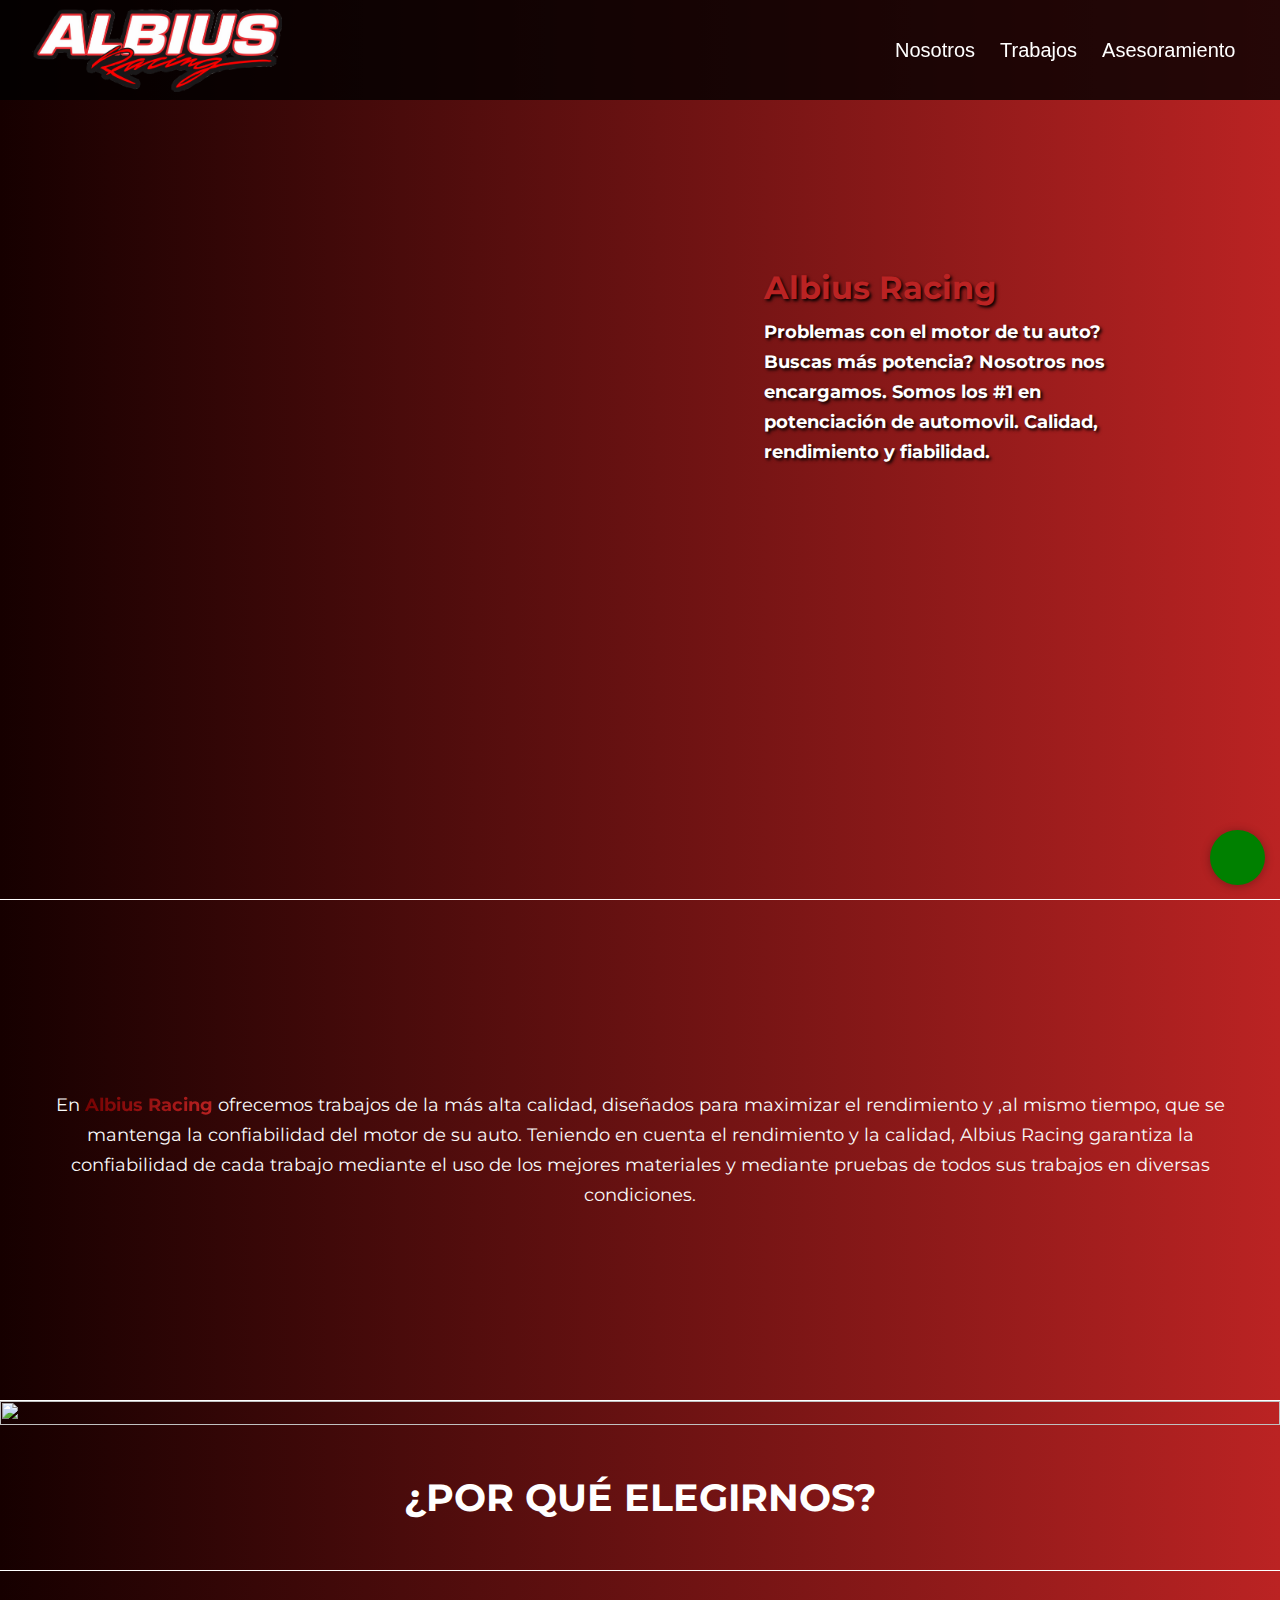
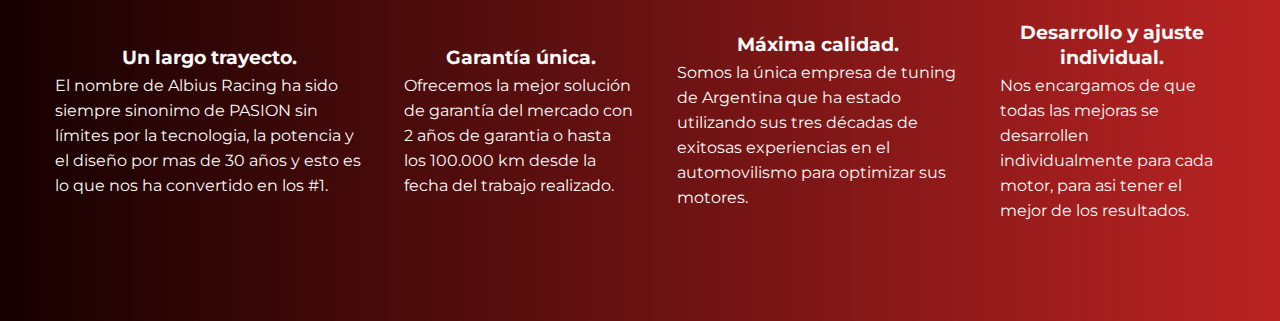
==== index.html @ 19180f06 "Agregue seccion: por que elegirnos" ====
<html lang="en">
<head>
    <meta charset="UTF-8">
    <meta http-equiv="X-UA-Compatible" content="IE=edge">
    <meta name="viewport" content="width=device-width, initial-scale=1.0">
    <title>Home | Albius Racing</title>
    <link rel="stylesheet" href="styles.css"/>
    <link rel="shortcut icon" href="https://cdn-icons-png.flaticon.com/512/25/25694.png"/>
    <script src="https://kit.fontawesome.com/b12fd3e008.js" crossorigin="anonymous"></script>

</head>
<body>
    <header class="header-background">
        <nav class="navbar-container">

            <img class="navbar-logo" src="img/D550F4B9-DA82-4A75-90AB-40E861EF6966.PNG"
            alt="Albius Racing" />
            
            
            <ul class="navbar">
                <!-- <li class="navbar-item"><a href="#">Inicio</a></li> -->
                <li class="navbar-item"><a href="#us">Nosotros</a></li>
                <li class="navbar-item"><a href="#works">Trabajos</a></li>
                <li class="navbar-item"><a href="#">Asesoramiento</a></li>
                <!-- <li class="navbar-item"><a href="#">Contacto</a></li> -->
            </ul>
            
            <!-- <button class="navbar-button">CONTACTO</button> -->
        </nav>
    </header>
    <main>
        <section class="section-one-container">
            <div class="section-one-txt">
                <h1>Albius Racing</h1>
                <p>Problemas con el motor de tu auto? Buscas más potencia? Nosotros nos encargamos. Somos los <span>#1</span> en potenciación de automovil. <span> Calidad, rendimiento y fiabilidad.</span></p> 
            </div>
        </section>
        <section class="section-two" id="us">
            <p>En <span> Albius Racing </span> ofrecemos trabajos de la más alta calidad, diseñados para maximizar el rendimiento y ,al mismo tiempo, que se mantenga la confiabilidad del motor de su auto. 
            Teniendo en cuenta el rendimiento y la calidad, Albius Racing garantiza la confiabilidad de cada trabajo mediante el uso de los mejores materiales y mediante pruebas de todos sus trabajos en diversas condiciones.</p>
        </section>

        <section class="section-three" id="works">
            <div class="slider">
                <ul>                    
                        <li><img src= "https://www.abt-sportsline.com/fileadmin/user_upload/ABT_RS6_Signature_Edition_02_R5B02096.jpg" alt=""></li>
                        <li><img src="https://www.abt-sportsline.com/fileadmin/user_upload/Audi_RS7-R_ABT_HR22_individual-1.jpg" alt=""></li>
                        <li><img src="https://www.abt-sportsline.com/fileadmin/user_upload/Audi_S3_GR20_glossyblack_schwarz-24.jpg" alt=""></li>
                        <li><img src="https://www.abt-sportsline.com/fileadmin/user_upload/Audi_SQ8-weiss-1.JPG" alt=""></li>

                </ul>
            </div>
        </section>

        <div class="why-us">
            <h2>¿POR QUÉ ELEGIRNOS?</h2>
        </div>  

        <section class="section-four"> 
            <div class="beneficios">
                <h3>Un largo trayecto.</h3>
                <p>El nombre de Albius Racing ha sido siempre sinonimo de PASION sin límites por la tecnologia, la potencia y el diseño por mas de 30 años y esto es lo que nos ha convertido en los #1.</p>
            </div>
            <div class="beneficios">
                <h3>Garantía única.</h3>
                <p>Ofrecemos la mejor solución de garantía del mercado con 2 años de garantia o hasta los 100.000 km desde la fecha del trabajo realizado.</p>
            </div>
            <div class="beneficios">
                <h3>Máxima calidad.</h3>
                <p>Somos la única empresa de tuning de Argentina que ha estado utilizando sus tres décadas de exitosas experiencias en el automovilismo para optimizar sus motores. </p>
            </div>
            <div class="beneficios">
                <h3>Desarrollo y ajuste individual.</h3>
                <p>Nos encargamos de que todas las mejoras se desarrollen individualmente para cada motor, para asi tener el mejor de los resultados.</p>
            </div>

        </section>

        <div class="wsp-button">
            <a href="https://wa.me/######?text=¡Buenas+tardes!+Quería+consultar..." target="_blank">
                <i class="wsp-icon fa-brands fa-whatsapp"></i>
            </a>
        </div>

        <footer></footer>


</body>
</html>
---- styles.css ----
@import url("https://fonts.googleapis.com/css2?family=Montserrat:ital,wght@0,100;0,200;0,300;0,400;0,500;0,600;0,700;0,800;0,900;1,100;1,200;1,300;1,400;1,500;1,600;1,700;1,800;1,900&display=swap");

*{
    box-sizing: border-box;
    padding: 0;
    margin: 0;
}

html {
    scroll-behavior: smooth;
}

body {
    background: #EB5757;  /* fallback for old browsers */
    background: -webkit-linear-gradient(to right, #000000, #EB5757);  /* Chrome 10-25, Safari 5.1-6 */
    background: linear-gradient(to right, #160000, #bb2323); /*W3C, IE 10+/ Edge, Firefox 16+, Chrome 26+, Opera 12+, Safari 7+ */
    
}

/**************** HEADER **************/
header {
    font-family: -apple-system, BlinkMacSystemFont, 'Segoe UI', Roboto, Oxygen, Ubuntu, Cantarell, 'Open Sans', 'Helvetica Neue', sans-serif;
}

.header-background {
    background-color: rgba(0, 0, 0, .8);
    opacity: unset;
    width: 100%;
    /* border-bottom: 3px solid white; */
    position: fixed; 
}

.navbar-container {
    display: flex;
    align-items: center;
    justify-content:space-between;
    width: 95%;
    margin: auto;
    height: 100px;    
}

.navbar-logo {
    width: 250px;
}

.navbar {
    display: flex;
    /* background-color: #ff001d; 
    border-radius: 4px;
    padding: 10px; */
}

.navbar-item {
    margin: 0 2.5px;
    padding: 10px;
    list-style: none;
    /* background-color: #ff001d; */
    cursor: pointer;
}

.navbar-item a {
    text-decoration: none;
    color: white    ;
    /* font-weight: 500px; */
    font-size: 20px;
}

.navbar-item:hover a {
    color: red;
    transition: color .6s;
}





/* .navbar-button {
    border: none;
    background-color: #bb2323;
    color: white;
    padding: 15px;
    border-radius: 10px;
    font-size: 16px;
    /* animation: button-keyframe 2s infinite ;  
    cursor: pointer;
    width: 25vh;
    margin-right: 15px;
} */

/* .navbar-button:hover {
    background-color: rgb(248, 6, 6);
    transition: color .6s;   
} */

/**************** MAIN **************/

main {
    color: white;
    font-family: "Montserrat", sans-serif;
}

/**************** PRIMERA SECCIóN **************/

.section-one-container { 
    width: 100vw;
    height: 100vh;
    padding: 20px;
    display: flex;
    justify-content: right;
    align-items: center;
    background-image: url("https://i.pinimg.com/originals/44/13/db/4413db979f336606a3a90926669a6c6e.jpg");
    background-size: 100%;
    border-bottom: 1px solid white;
    overflow: hidden;
}

.section-one-txt {
    width: 40%;
    display: flex;
    flex-direction: column;
    margin: 35px 0 200px 300px;
    gap: 10px;
    font-weight: bold;
    text-shadow: black 0.1em 0.1em 0.2em
}

.section-one-txt h1 {
    font-weight: bold;
    color: #bb2323;
}

.section-one-txt p {
    width: 80%;
    font-size: 18px;
    line-height: 30px;
}

/**************** SEGUNDA SECCION **************/

.section-two {
    background: #EB5757;  /* fallback for old browsers */
    background: -webkit-linear-gradient(to right, #000000, #EB5757);  /* Chrome 10-25, Safari 5.1-6 */
    background: linear-gradient(to right, #160000, #bb2323); /* W3C, IE 10+/ Edge, Firefox 16+, Chrome 26+, Opera 12+, Safari 7+ */
    /* background: white; */
    color: #fafafa;
    height: 35vh;
    display: flex;
    justify-content: center;
    align-items: center;
    padding: 250px 0px;
    border-bottom: 1px solid white;
}

.section-two p {
    font-size: 18px;
    line-height: 30px;
    text-align: center;
    padding: 100px 40px
}


.section-two p span {
    font-weight: bold;
    background: linear-gradient(to right, #750202, #bb2323);
    color: transparent;
    -webkit-background-clip: text;
}

/************* BOTON WHATS APP **********/
.wsp-button {
    position: fixed;
    width: 55px;
    height: 55px;
    line-height: 55px;
    bottom: 15px;
    right: 15px;
    background: green;
    border-radius: 50px;
    text-align: center;
    box-shadow: 0px 1px 10px rgba(0, 0, 0, 0.3);
    z-index: 100;
    cursor: pointer;
}

.wsp-icon {
    color: white;  
    width: 100%;
    height: 100%;
    font-size: 40px;
    margin-top: 6px;
}

.wsp-button:hover {
    text-decoration: none;
    background: #0df053;
    color: rgb(226, 224, 224);
    transition: .8s ;
}

/***************** TERCERA SECCION ***************/

/* .section-three {
    background: white;
    color: black;
    font-size: 18px;
    line-height: 30px;
    text-align: center;
    padding: 30px 40px;
}  */

/********* SLIDER ********/

.slider {
    width: 100%;
    margin: auto;
    overflow: hidden;
}

.slider ul {
    display: flex;
    padding: 0;
    width: 400%;

    animation: cambio 20s infinite alternate-reverse;
}

.slider li {
    list-style: none;
    width: 100%;
}

.slider img {
    width: 100%
}


/* CUARTA SECCION */

.why-us {
    text-align: center;
    padding: 50px;
    border-bottom: 1px solid white;
    font-size: 25px;
}

.section-four {
    color: #fafafa;
    height: 35vh;
    display: flex;
    justify-content: space-between;
    align-items: center;
    padding: 150px 35px 200px 35px;
}

.beneficios {
    margin: 10px;
    padding: 10px;
    line-height: 25px;
}

.beneficios h3 {
    font-weight: bolder;
    text-align: center;
    padding: 0 0 3px;
}






/********** FOOTER **********/









@keyframes cambio {
    0% { margin-left: 0 ;}
    20% { margin-left: 0}

    25% {margin-left: -100%;}
    45% {margin-left: -100%;}

    50% {margin-left: -200%;}
    70% {margin-left: -200%;}

    75% {margin-left: -300%;}
    100% {margin-left: -300%;}
}



/* @keyframes button-keyframe {
    from {
        background: rgb(126, 4, 4);
    }
    
    to {
        background: rgb(248, 6, 6);
    }
}  */
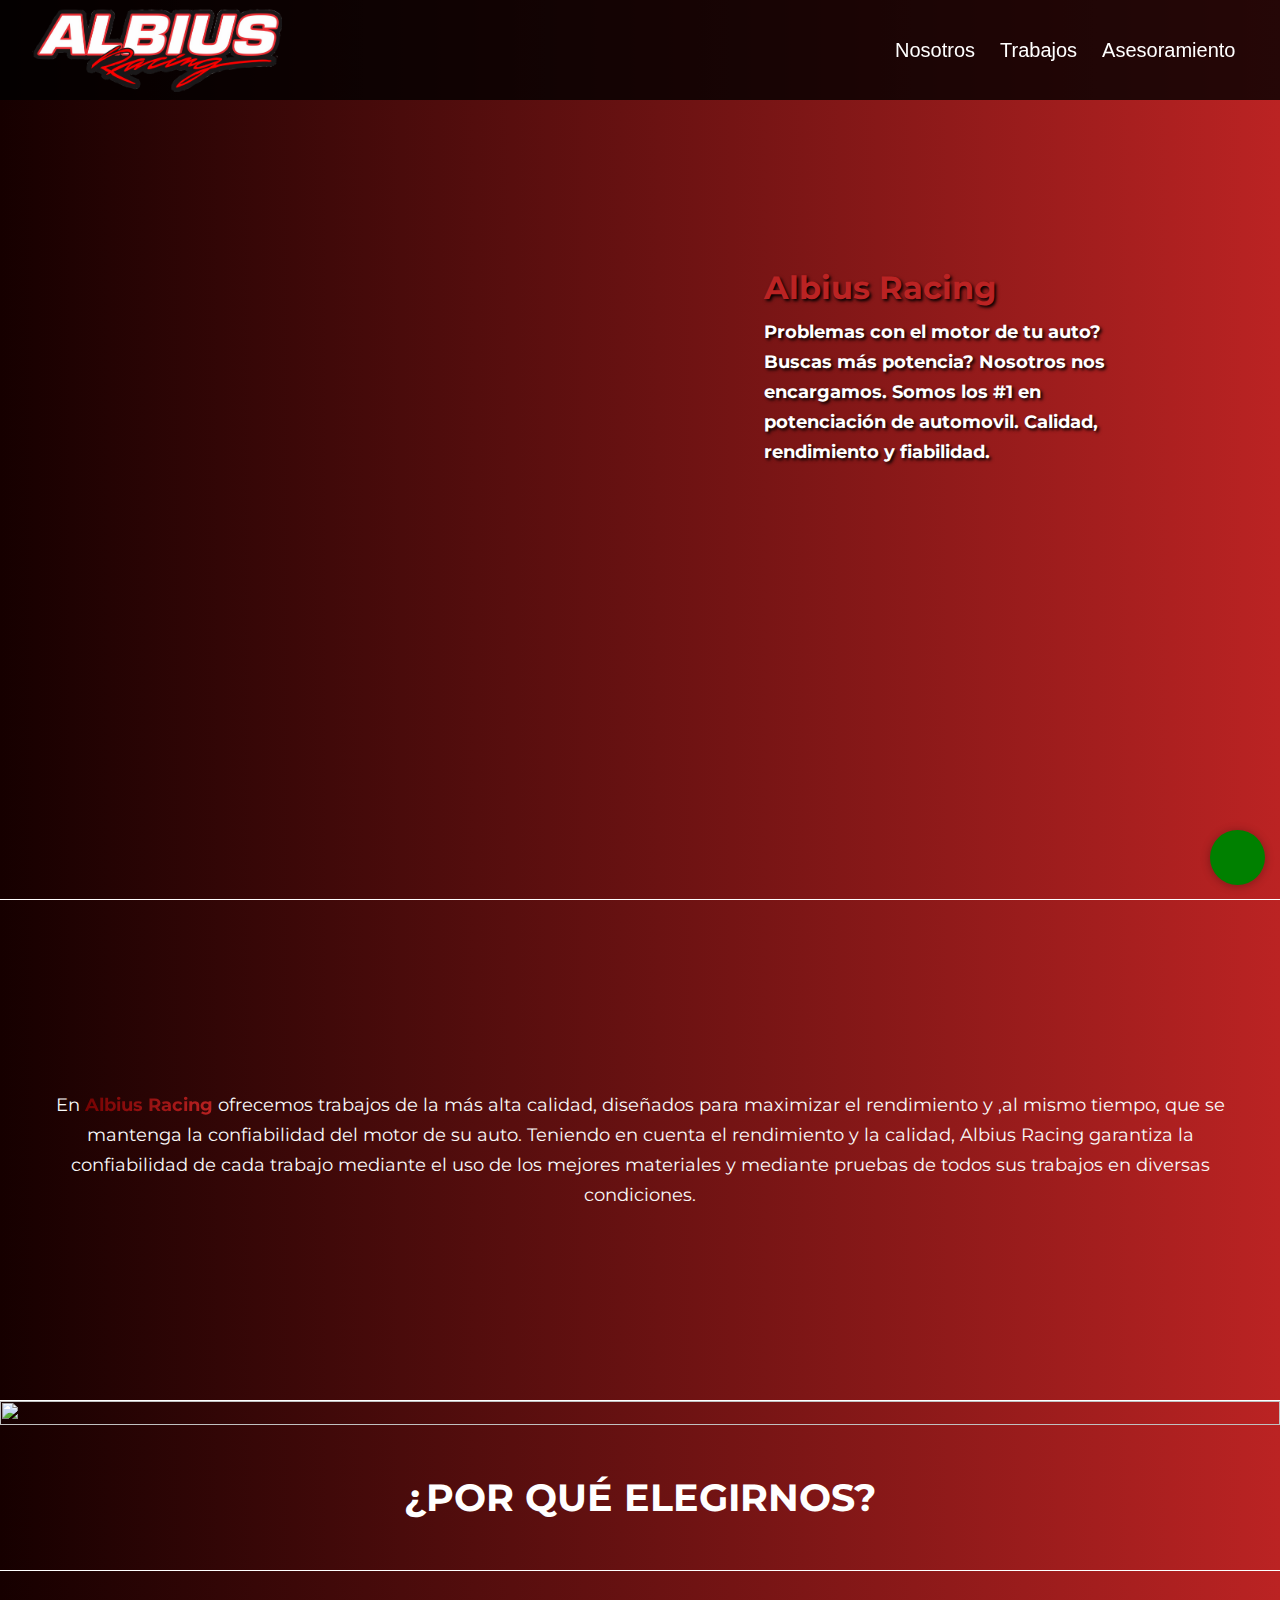
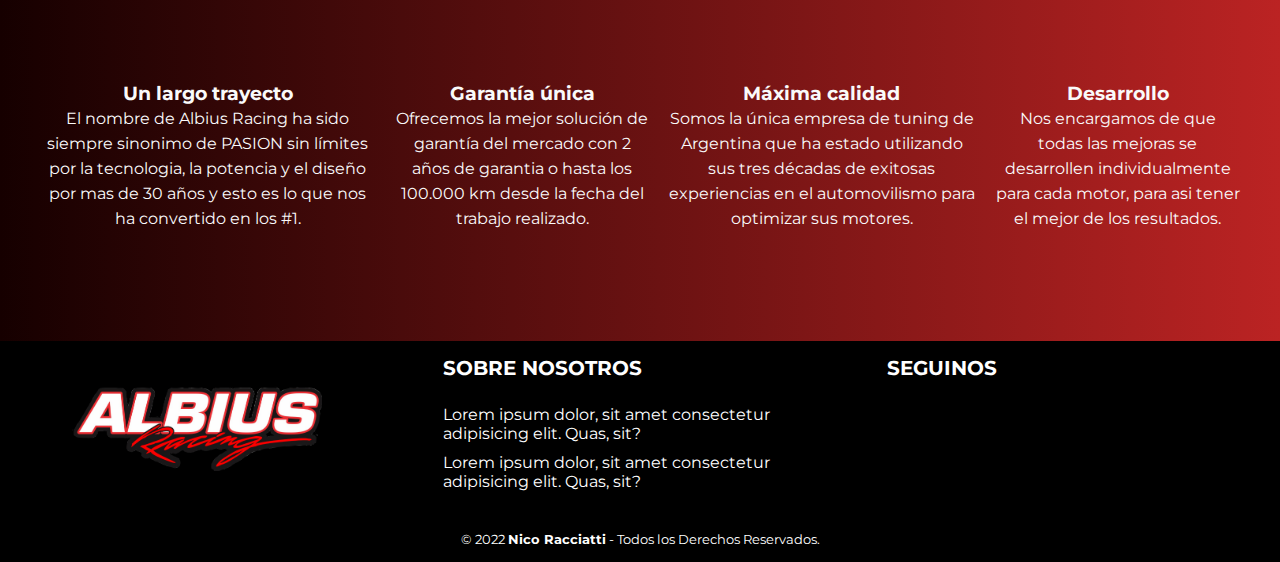
==== commit 664be8fb: "Actualizaciones Responsive" ====
--- a/index.html
+++ b/index.html
@@ -52,38 +52,71 @@
             </div>
         </section>
 
+        
         <div class="why-us">
             <h2>¿POR QUÉ ELEGIRNOS?</h2>
         </div>  
-
         <section class="section-four"> 
             <div class="beneficios">
-                <h3>Un largo trayecto.</h3>
+                <h3>Un largo trayecto</h3>
                 <p>El nombre de Albius Racing ha sido siempre sinonimo de PASION sin límites por la tecnologia, la potencia y el diseño por mas de 30 años y esto es lo que nos ha convertido en los #1.</p>
             </div>
             <div class="beneficios">
-                <h3>Garantía única.</h3>
+                <h3>Garantía única</h3>
                 <p>Ofrecemos la mejor solución de garantía del mercado con 2 años de garantia o hasta los 100.000 km desde la fecha del trabajo realizado.</p>
             </div>
             <div class="beneficios">
-                <h3>Máxima calidad.</h3>
+                <h3>Máxima calidad</h3>
                 <p>Somos la única empresa de tuning de Argentina que ha estado utilizando sus tres décadas de exitosas experiencias en el automovilismo para optimizar sus motores. </p>
             </div>
             <div class="beneficios">
-                <h3>Desarrollo y ajuste individual.</h3>
+                <h3>Desarrollo</h3>
                 <p>Nos encargamos de que todas las mejoras se desarrollen individualmente para cada motor, para asi tener el mejor de los resultados.</p>
             </div>
 
         </section>
+
+        <!-- <section class="section-five">
+            <h3>Nuestros clientes</h3>
+        </section> -->
 
         <div class="wsp-button">
             <a href="https://wa.me/######?text=¡Buenas+tardes!+Quería+consultar..." target="_blank">
                 <i class="wsp-icon fa-brands fa-whatsapp"></i>
             </a>
         </div>
+        
 
-        <footer></footer>
+        <!-- footer -->
 
+        <footer class="footer">
+            <div class="footer-container">
+                <div class="box">
+                    <figure>
+                        <a href="#">
+                            <img src="img/D550F4B9-DA82-4A75-90AB-40E861EF6966.PNG" alt="LOGO ALBIUS Racing">
+                        </a>
+                    </figure>
+                </div>
+                <div class="box">
+                    <h2>SOBRE NOSOTROS</h2>
+                    <p>Lorem ipsum dolor, sit amet consectetur adipisicing elit. Quas, sit?</p>
+                    <p>Lorem ipsum dolor, sit amet consectetur adipisicing elit. Quas, sit?</p>
+                </div>
+                <div class="box">
+                    <h2>SEGUINOS</h2>
+                    <div class="social">
+                        <a href="https://www.facebook.com/" target="_blank" class="fa fa-facebook"></a>
+                        <a href="https://www.instagram.com/" target="_blank" class="fa fa-instagram"></a>
+                        <a href="https://twitter.com/" target="_blank" class="fa fa-twitter"></a>
+                    </div>
+                </div>
+            </div>
+            <div class="copyright">
+                <small>&copy; 2022 <b>Nico Racciatti</b> - Todos los Derechos Reservados.</small>
+            </div>
+                
+        </footer>
 
 </body>
 </html>--- a/styles.css
+++ b/styles.css
@@ -36,7 +36,7 @@
     justify-content:space-between;
     width: 95%;
     margin: auto;
-    height: 100px;    
+    height: 100px;  
 }
 
 .navbar-logo {
@@ -245,39 +245,156 @@
 
 .section-four {
     color: #fafafa;
-    height: 35vh;
     display: flex;
     justify-content: space-between;
+    padding: 100px 30px;
+}  
+
+.beneficios{
+    margin: 10px;
+    line-height: 25px;
+    text-align: center;  
+}
+
+
+
+
+
+/********** FOOTER **********/
+
+.footer {
+    width: 100%;
+    background-color: #000000;
+}
+
+.footer .footer-container {
+    width: 100%;
+    margin: auto;
+    display: grid;
+    grid-template-columns: repeat(3, 1fr);
+    grid-gap: 50px;
+    padding: 15px 0px;
+}
+
+.footer .footer-container .box figure{
+    width: 100%;
+    height: 100%;
+    display: flex;
+    justify-content: center;
     align-items: center;
-    padding: 150px 35px 200px 35px;
-}
-
-.beneficios {
-    margin: 10px;
-    padding: 10px;
-    line-height: 25px;
-}
-
-.beneficios h3 {
-    font-weight: bolder;
+}
+
+.footer .footer-container .box figure img{
+    width: 250px;
+}
+
+.footer .footer-container .box h2 {
+    margin-bottom: 25px;
+    font-size: 20px
+}
+
+.footer .footer-container .box p{
+    margin-bottom: 10px;
+}
+
+.footer .footer-container .social a{
+    display: inline-block;
+    text-decoration: none;
+    width: 45px;
+    height: 45px;
+    line-height: 30px;
+    color: #fafafa;
+    text-align: center; 
+}
+
+.footer .copyright{
+    padding: 15px 10px;
     text-align: center;
-    padding: 0 0 3px;
-}
-
-
-
-
-
-
-/********** FOOTER **********/
-
-
-
-
-
-
-
-
+}
+
+
+/* MEDIA QUERYS */
+
+ @media screen and (max-width: 1024px ) {
+    .section-one-container{
+        background-repeat: no-repeat;
+        background-size: cover;
+    } 
+    
+    .section-four{
+        padding: 35px;
+        flex-wrap: wrap;
+        height: auto;
+    }
+    
+    .beneficios {
+        width: 45%;
+    }
+    
+    .beneficios h3{
+        margin-bottom: 10px;
+    }
+} 
+
+
+
+@media screen and (max-width:800px){
+    .section-one-txt {
+        width: 100%;
+        display: flex;
+        flex-direction: column;
+        margin: 60px;
+        gap: 10px;
+        font-weight: bold;
+        text-shadow: black 0.1em 0.1em 0.2em
+    }   
+    
+    .section-one-txt p {
+        font-size: 20px;
+        line-height: 30px;
+    }
+    
+    
+
+    .footer .footer-container {
+        width: 85%;
+        grid-template-columns: repeat(1, 1fr);
+        grid-gap: 35px;
+        padding: 30px 0px;
+    }
+    
+}
+
+
+@media screen and (max-width:700px){
+    .navbar {
+        display: none;
+        /* background-color: #ff001d; 
+        border-radius: 4px;
+        padding: 10px; */
+    }
+
+    .navbar-container {
+        display: flex;
+        align-items: center;
+        justify-content:center;
+        width: 95%;
+        margin: auto;
+        height: 100px;  
+    }   
+    
+} 
+
+
+@media screen and (max-width:480px){
+    .section-four {
+        height: auto;
+        display: flex;
+        flex-direction: column;
+        gap: 20px;
+    }
+
+}
 
 @keyframes cambio {
     0% { margin-left: 0 ;}
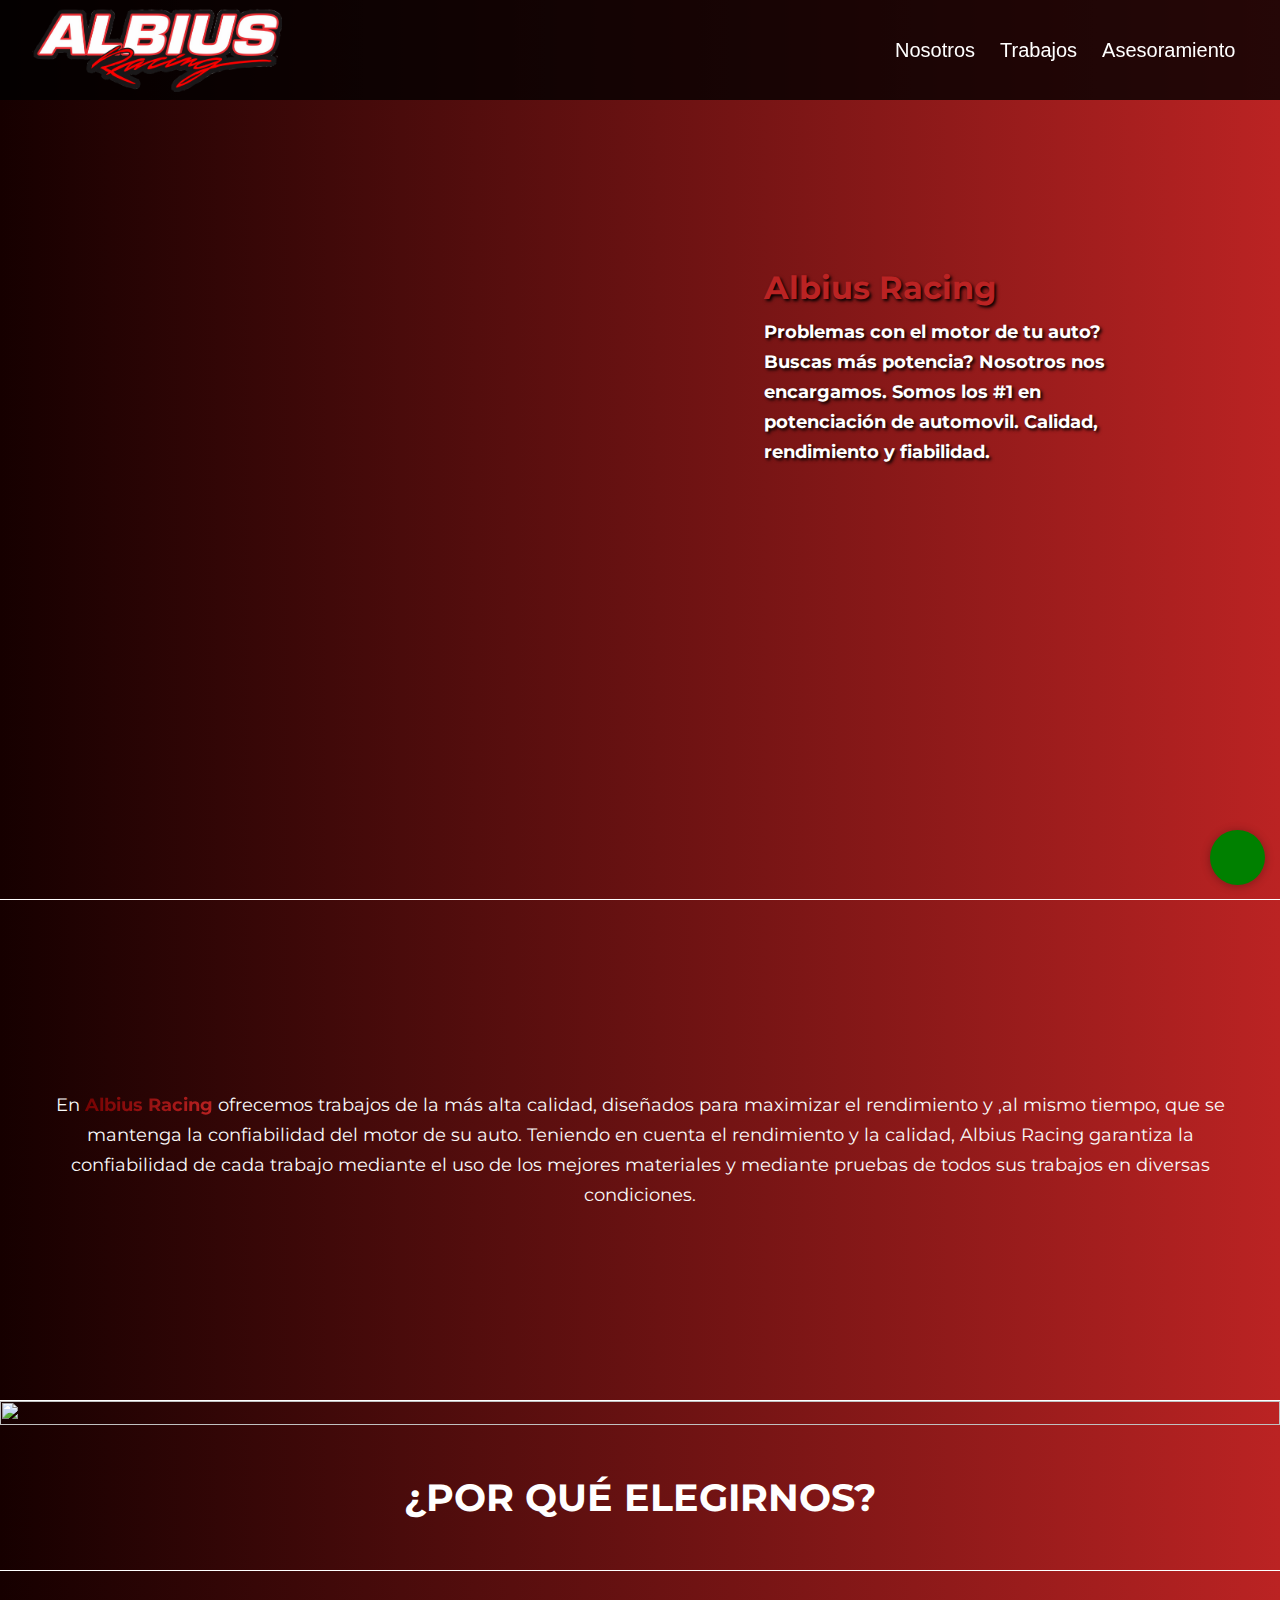
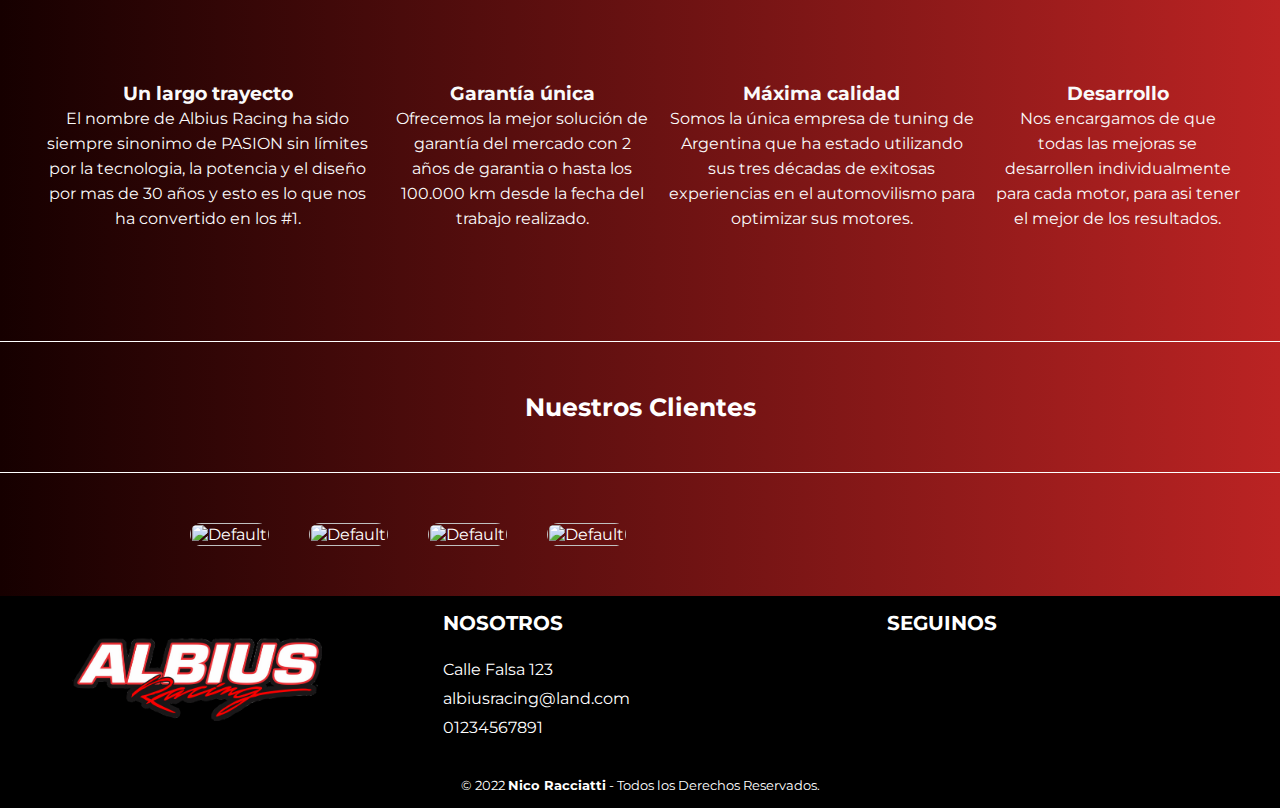
==== commit abaf2c3a: "Nueva seccion Clientes" ====
--- a/index.html
+++ b/index.html
@@ -76,9 +76,39 @@
 
         </section>
 
-        <!-- <section class="section-five">
-            <h3>Nuestros clientes</h3>
-        </section> -->
+        <section class="">
+            <h2 class="our-clients">Nuestros Clientes</h2>
+        
+                <div class="section-five">
+                    <div class="section-five-5">                     
+                        <img class="section-five-img"
+                        src="https://encrypted-tbn0.gstatic.com/images?q=tbn:ANd9GcQdegjeAZ4eIPX5M31JtBYbW8rYsUrkmrVpog&usqp=CAU"
+                        alt="Default">
+                    </div>
+                     <div class="overlay">Lorem ipsum dolor sit amet.</div>
+                    
+                     <div class="section-five-5">
+                        <img class="section-five-img"
+                        src="https://encrypted-tbn0.gstatic.com/images?q=tbn:ANd9GcQdegjeAZ4eIPX5M31JtBYbW8rYsUrkmrVpog&usqp=CAU"
+                        alt="Default">
+                        <div class="overlay">Lorem ipsum dolor sit amet.</div>
+
+                    </div>
+                    <div class="section-five-5">
+                        <img class="section-five-img"
+                        src="https://encrypted-tbn0.gstatic.com/images?q=tbn:ANd9GcQdegjeAZ4eIPX5M31JtBYbW8rYsUrkmrVpog&usqp=CAU"
+                        alt="Default">
+                        <div class="overlay">Lorem ipsum dolor sit amet.</div>
+                    </div>
+                    <div class="section-five-5">
+                        <img class="section-five-img"
+                        src="https://encrypted-tbn0.gstatic.com/images?q=tbn:ANd9GcQdegjeAZ4eIPX5M31JtBYbW8rYsUrkmrVpog&usqp=CAU"
+                        alt="Default">
+                        <div class="overlay">Lorem ipsum dolor sit amet.</div>
+                    </div>
+                </div> 
+                </section>
+        
 
         <div class="wsp-button">
             <a href="https://wa.me/######?text=¡Buenas+tardes!+Quería+consultar..." target="_blank">
@@ -99,9 +129,10 @@
                     </figure>
                 </div>
                 <div class="box">
-                    <h2>SOBRE NOSOTROS</h2>
-                    <p>Lorem ipsum dolor, sit amet consectetur adipisicing elit. Quas, sit?</p>
-                    <p>Lorem ipsum dolor, sit amet consectetur adipisicing elit. Quas, sit?</p>
+                    <h2>NOSOTROS</h2>
+                    <p class="fa fa-map-marker">   Calle Falsa 123</p>
+                    <p class="fa fa-envelope"> albiusracing@land.com</p>
+                    <p class="fa fa-phone"> 01234567891</p>
                 </div>
                 <div class="box">
                     <h2>SEGUINOS</h2>
--- a/styles.css
+++ b/styles.css
@@ -256,6 +256,60 @@
     text-align: center;  
 }
 
+/* QUINTA SECCION */
+
+.our-clients {
+    display: flex;
+    justify-content: center;
+    font-weight: bolder;
+    font-size: 25px;
+    padding: 50px;
+    border-top: 1px solid white;
+    border-bottom: 1px solid white;
+}
+
+.section-five {
+    width: 100% ;
+    display: flex;
+    margin: 50px auto;
+    position: relative;
+    max-width: 900px;
+    gap: 40px;
+}
+
+.section-five-5{
+ 
+}
+
+
+.section-five-img {
+    display: block;
+    width: 100%;
+    height: auto;
+    border-radius: 20px;
+}
+
+.overlay {
+    position: absolute;
+    bottom: 0;
+    background: rgb(0, 0, 0);
+    background: rgba(0, 0, 0, 0.5);
+    color: #f1f1f1;
+    width: 21.7%;
+    transition: .5s ease;
+    opacity:0;
+    color: white;
+    font-size: 20px;
+    padding: 20px;
+    text-align: center;
+    border-radius: 20px;
+}
+
+.section-five:hover .overlay{
+    opacity: 1;
+}
+
+
 
 
 
@@ -295,6 +349,8 @@
 
 .footer .footer-container .box p{
     margin-bottom: 10px;
+    display: flex;
+    flex-wrap: wrap;
 }
 
 .footer .footer-container .social a{
@@ -334,6 +390,7 @@
     .beneficios h3{
         margin-bottom: 10px;
     }
+
 } 
 
 
@@ -365,6 +422,9 @@
     
 }
 
+    /* QUINTA SECCION */
+
+
 
 @media screen and (max-width:700px){
     .navbar {
@@ -394,6 +454,10 @@
         gap: 20px;
     }
 
+    .beneficios {
+        width: 80%;
+        margin: auto;
+    }
 }
 
 @keyframes cambio {
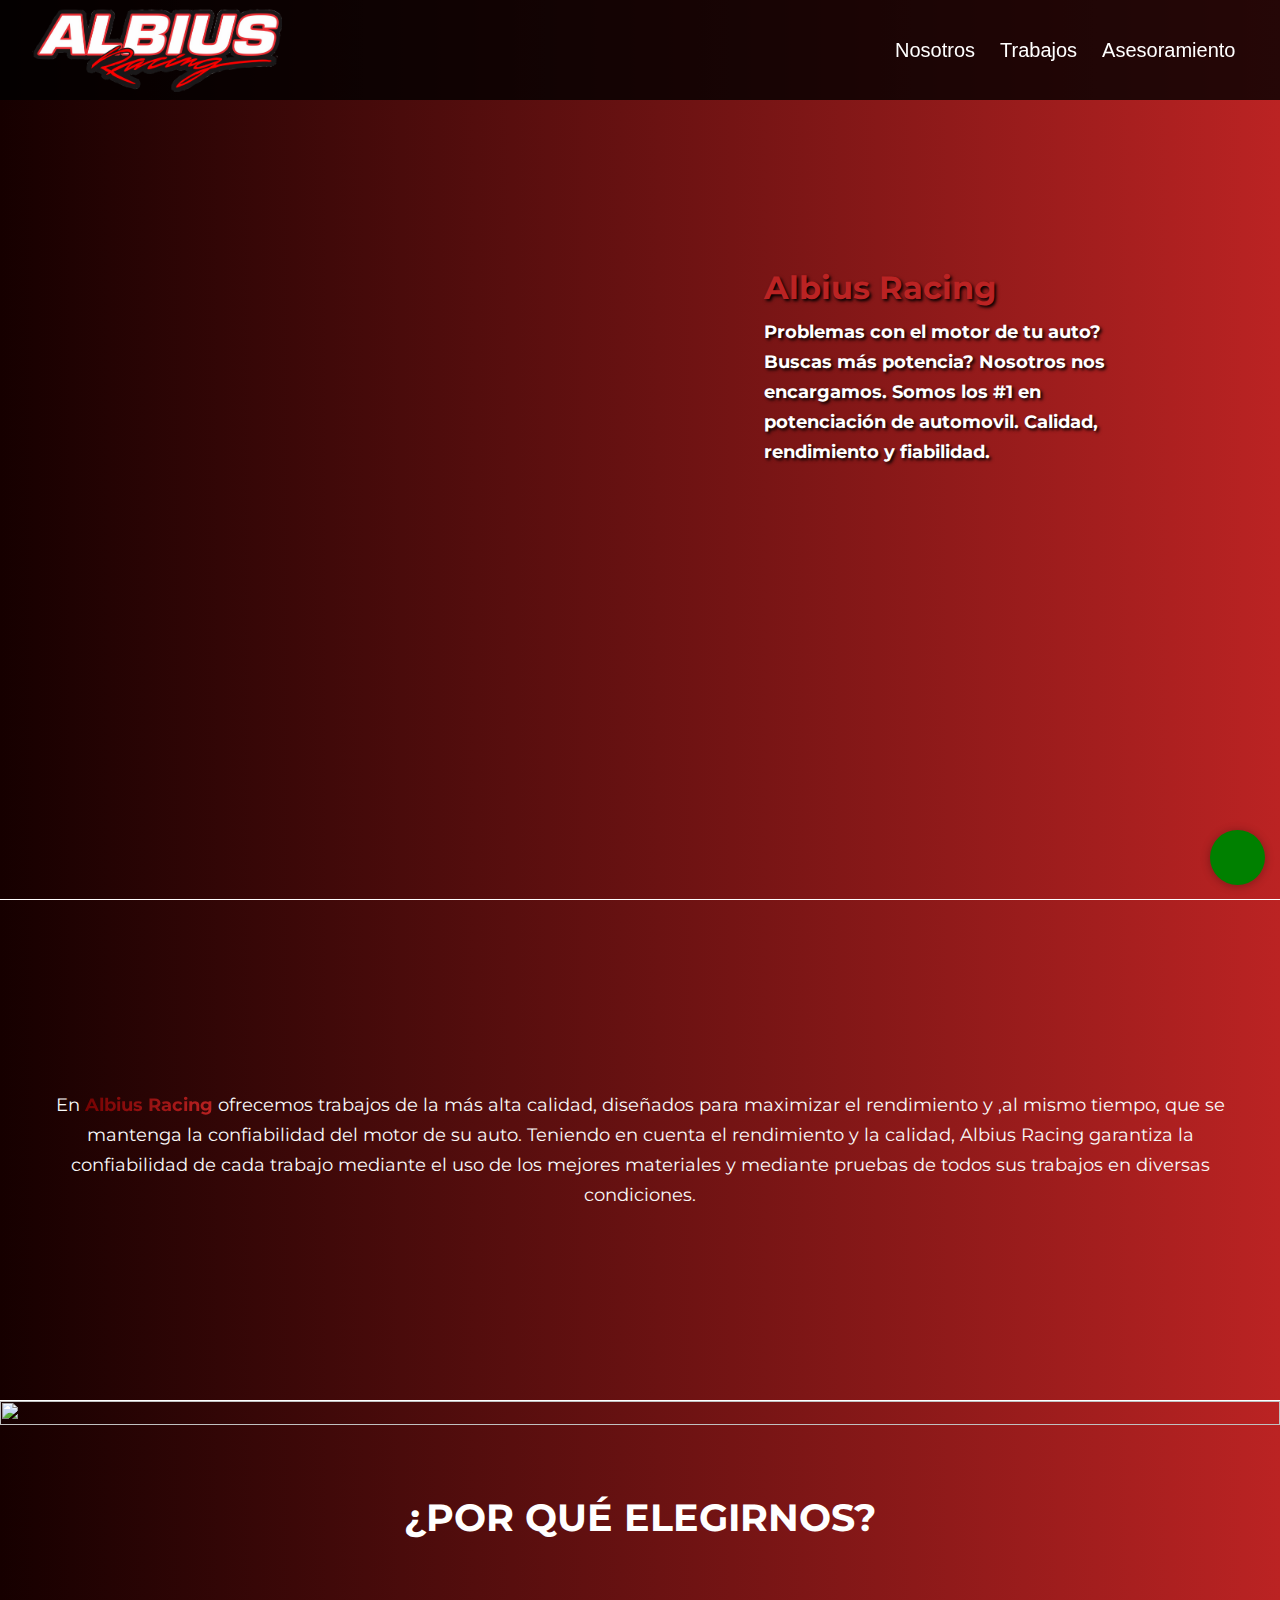
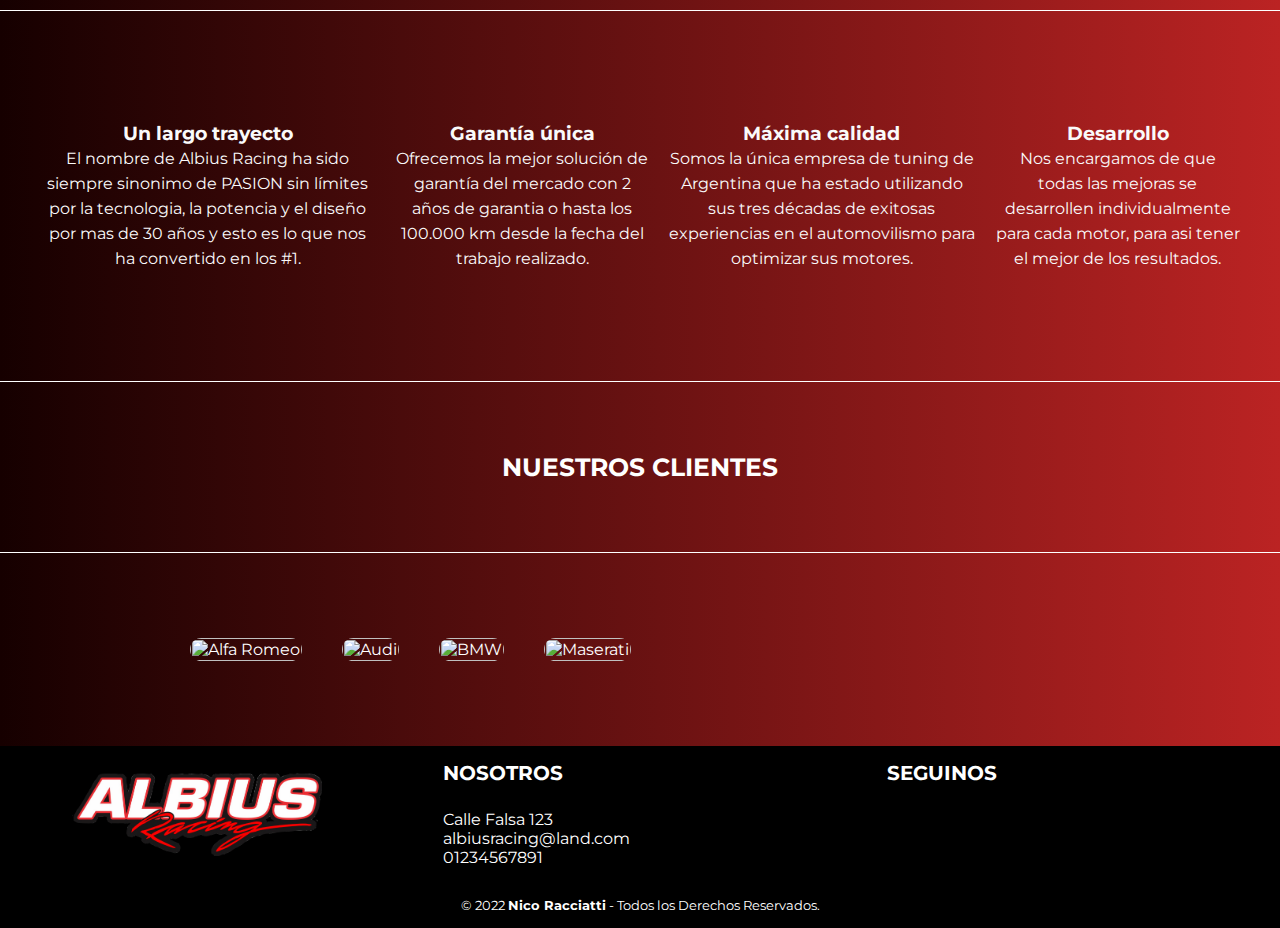
==== commit 8de0c30a: "Cambios en seccion clientes" ====
--- a/index.html
+++ b/index.html
@@ -77,34 +77,33 @@
         </section>
 
         <section class="">
-            <h2 class="our-clients">Nuestros Clientes</h2>
+            <h2 class="our-clients">NUESTROS CLIENTES</h2>
         
                 <div class="section-five">
                     <div class="section-five-5">                     
                         <img class="section-five-img"
-                        src="https://encrypted-tbn0.gstatic.com/images?q=tbn:ANd9GcQdegjeAZ4eIPX5M31JtBYbW8rYsUrkmrVpog&usqp=CAU"
-                        alt="Default">
+                        src="https://seeklogo.com/images/A/Alfa_Romeo-logo-176ACD26B1-seeklogo.com.png"
+                        alt="Alfa Romeo"/>
                     </div>
-                     <div class="overlay">Lorem ipsum dolor sit amet.</div>
+                     <div class="overlay">Alfa Romeo</div>
                     
                      <div class="section-five-5">
                         <img class="section-five-img"
-                        src="https://encrypted-tbn0.gstatic.com/images?q=tbn:ANd9GcQdegjeAZ4eIPX5M31JtBYbW8rYsUrkmrVpog&usqp=CAU"
-                        alt="Default">
-                        <div class="overlay">Lorem ipsum dolor sit amet.</div>
+                        src="https://zofti.com/wp-content/uploads/2021/05/audi-logo.png"
+                        alt="Audi"/>
+                        <div class="overlay">Audi</div>
 
                     </div>
                     <div class="section-five-5">
                         <img class="section-five-img"
-                        src="https://encrypted-tbn0.gstatic.com/images?q=tbn:ANd9GcQdegjeAZ4eIPX5M31JtBYbW8rYsUrkmrVpog&usqp=CAU"
-                        alt="Default">
-                        <div class="overlay">Lorem ipsum dolor sit amet.</div>
+                        src="https://seeklogo.com/images/B/bmw-logo-248C3D90E6-seeklogo.com.png" alt="BMW"/>
+                        <div class="overlay">BMW</div>
                     </div>
                     <div class="section-five-5">
                         <img class="section-five-img"
-                        src="https://encrypted-tbn0.gstatic.com/images?q=tbn:ANd9GcQdegjeAZ4eIPX5M31JtBYbW8rYsUrkmrVpog&usqp=CAU"
-                        alt="Default">
-                        <div class="overlay">Lorem ipsum dolor sit amet.</div>
+                        src="https://tiempomotor.com/wp-content/uploads/2019/03/59_Maserati_logo.png"
+                        alt="Maserati"/>
+                        <div class="overlay">Maserati</div>
                     </div>
                 </div> 
                 </section>
@@ -130,9 +129,18 @@
                 </div>
                 <div class="box">
                     <h2>NOSOTROS</h2>
-                    <p class="fa fa-map-marker">   Calle Falsa 123</p>
-                    <p class="fa fa-envelope"> albiusracing@land.com</p>
-                    <p class="fa fa-phone"> 01234567891</p>
+                    <div>
+                        <i class="fa fa-map-marker"></i>
+                        <span> Calle Falsa 123 </span>
+                    </div>
+                    <div>
+                        <i class="fa fa-envelope"></i>
+                        <span> albiusracing@land.com </span>
+                    </div>
+                    <div>
+                        <i class="fa fa-phone"></i>
+                        <span> 01234567891 </span>
+                    </div>
                 </div>
                 <div class="box">
                     <h2>SEGUINOS</h2>
--- a/styles.css
+++ b/styles.css
@@ -238,7 +238,7 @@
 
 .why-us {
     text-align: center;
-    padding: 50px;
+    padding: 70px;
     border-bottom: 1px solid white;
     font-size: 25px;
 }
@@ -263,7 +263,7 @@
     justify-content: center;
     font-weight: bolder;
     font-size: 25px;
-    padding: 50px;
+    padding: 70px;
     border-top: 1px solid white;
     border-bottom: 1px solid white;
 }
@@ -271,15 +271,13 @@
 .section-five {
     width: 100% ;
     display: flex;
-    margin: 50px auto;
+    margin: 85px auto;
     position: relative;
     max-width: 900px;
     gap: 40px;
 }
 
-.section-five-5{
- 
-}
+
 
 
 .section-five-img {
@@ -291,16 +289,14 @@
 
 .overlay {
     position: absolute;
-    bottom: 0;
-    background: rgb(0, 0, 0);
-    background: rgba(0, 0, 0, 0.5);
+    bottom: -50px;
     color: #f1f1f1;
     width: 21.7%;
     transition: .5s ease;
     opacity:0;
-    color: white;
-    font-size: 20px;
-    padding: 20px;
+    font-weight: bold;
+    font-size: 25px;
+    padding: 6px;
     text-align: center;
     border-radius: 20px;
 }
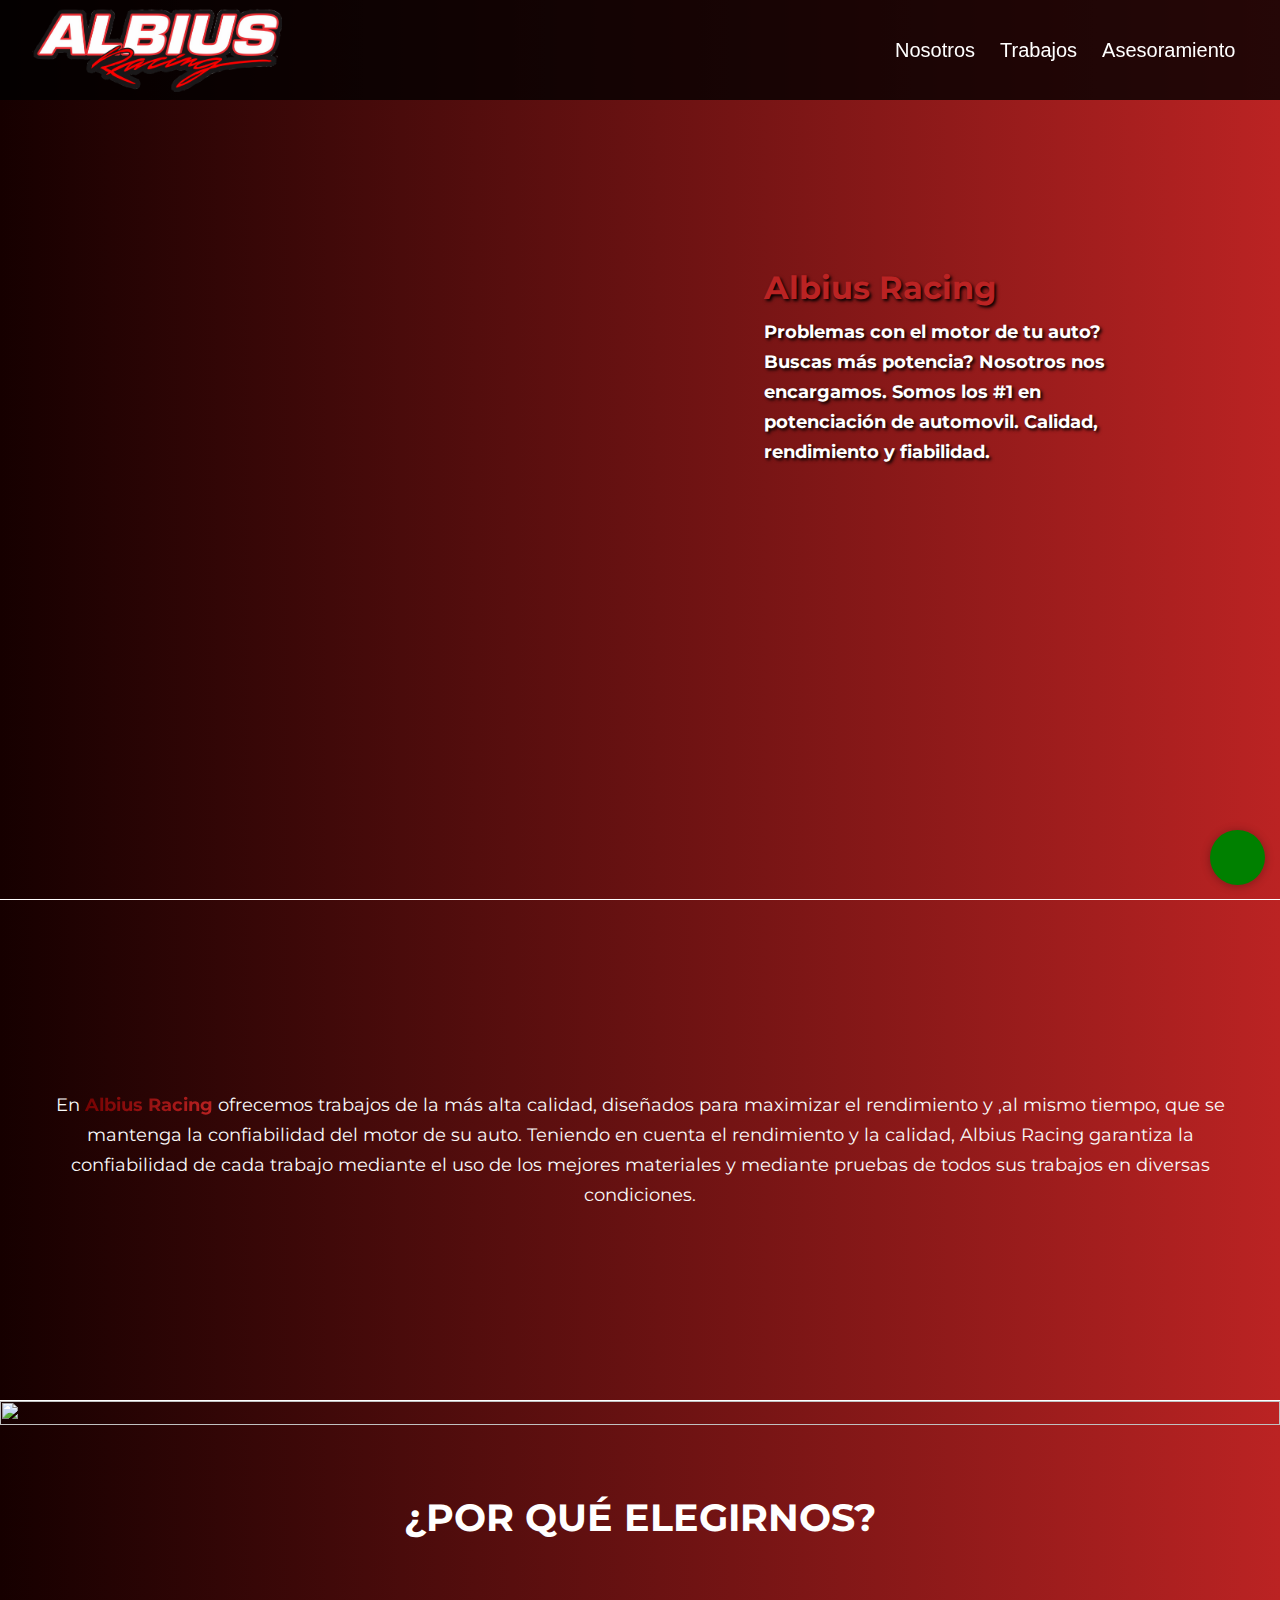
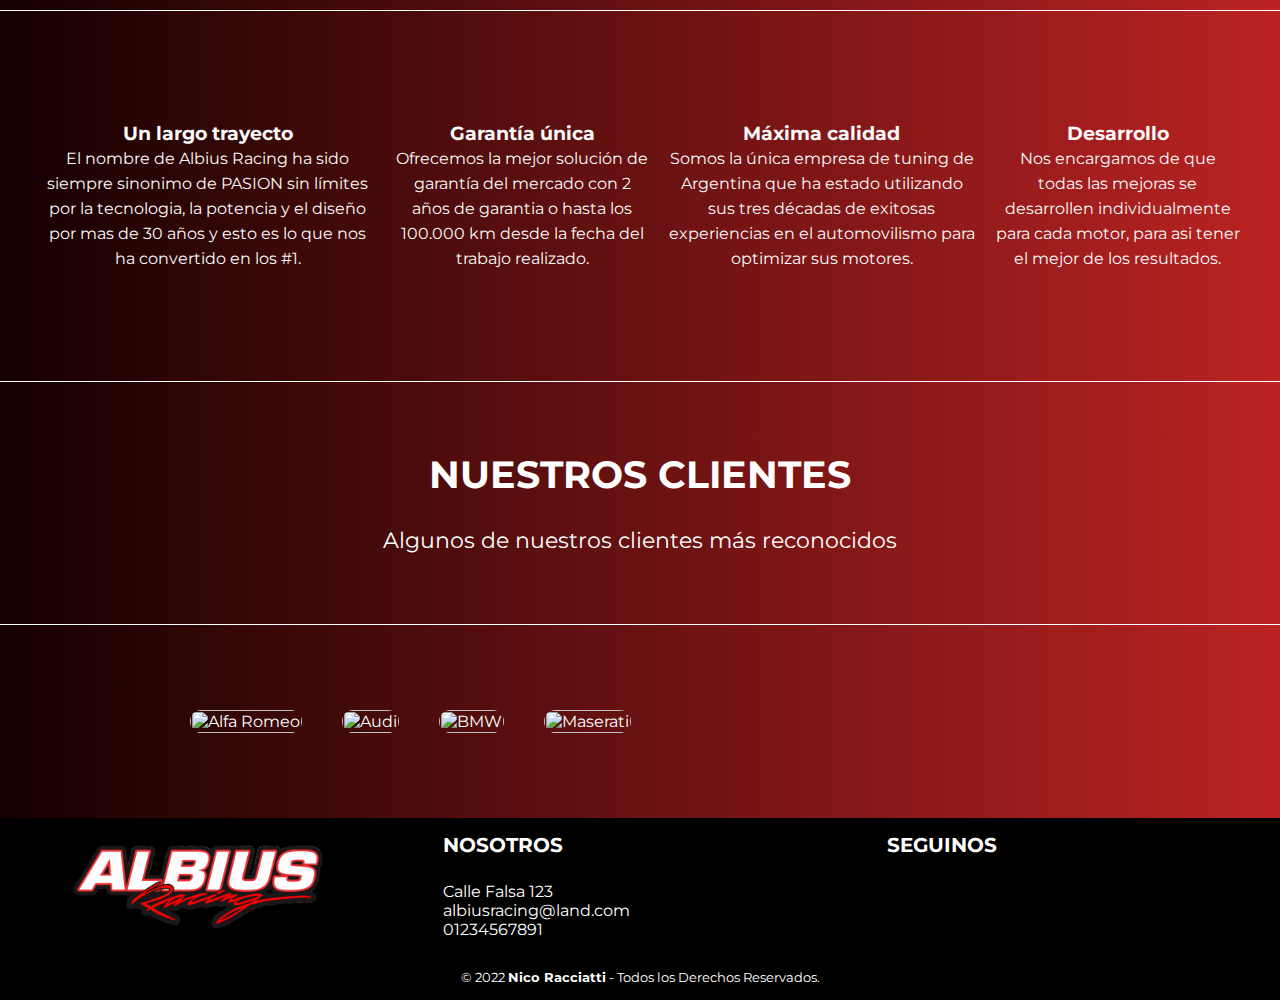
==== commit fdef01d8: "Nuevo p seccion clientes" ====
--- a/index.html
+++ b/index.html
@@ -77,7 +77,10 @@
         </section>
 
         <section class="">
-            <h2 class="our-clients">NUESTROS CLIENTES</h2>
+            <div class="our-clients">
+                <h2>NUESTROS CLIENTES</h2>
+                <p> Algunos de nuestros clientes más reconocidos</p>
+            </div>
         
                 <div class="section-five">
                     <div class="section-five-5">                     
--- a/styles.css
+++ b/styles.css
@@ -258,14 +258,21 @@
 
 /* QUINTA SECCION */
 
-.our-clients {
-    display: flex;
-    justify-content: center;
-    font-weight: bolder;
+.our-clients  {
+    display: flex;
+    flex-direction: column;
+    align-items: center;
     font-size: 25px;
     padding: 70px;
     border-top: 1px solid white;
     border-bottom: 1px solid white;
+    gap: 30px;
+}
+
+.our-clients p{
+    display: flex;
+    justify-content: center;
+    font-size: 22px;
 }
 
 .section-five {
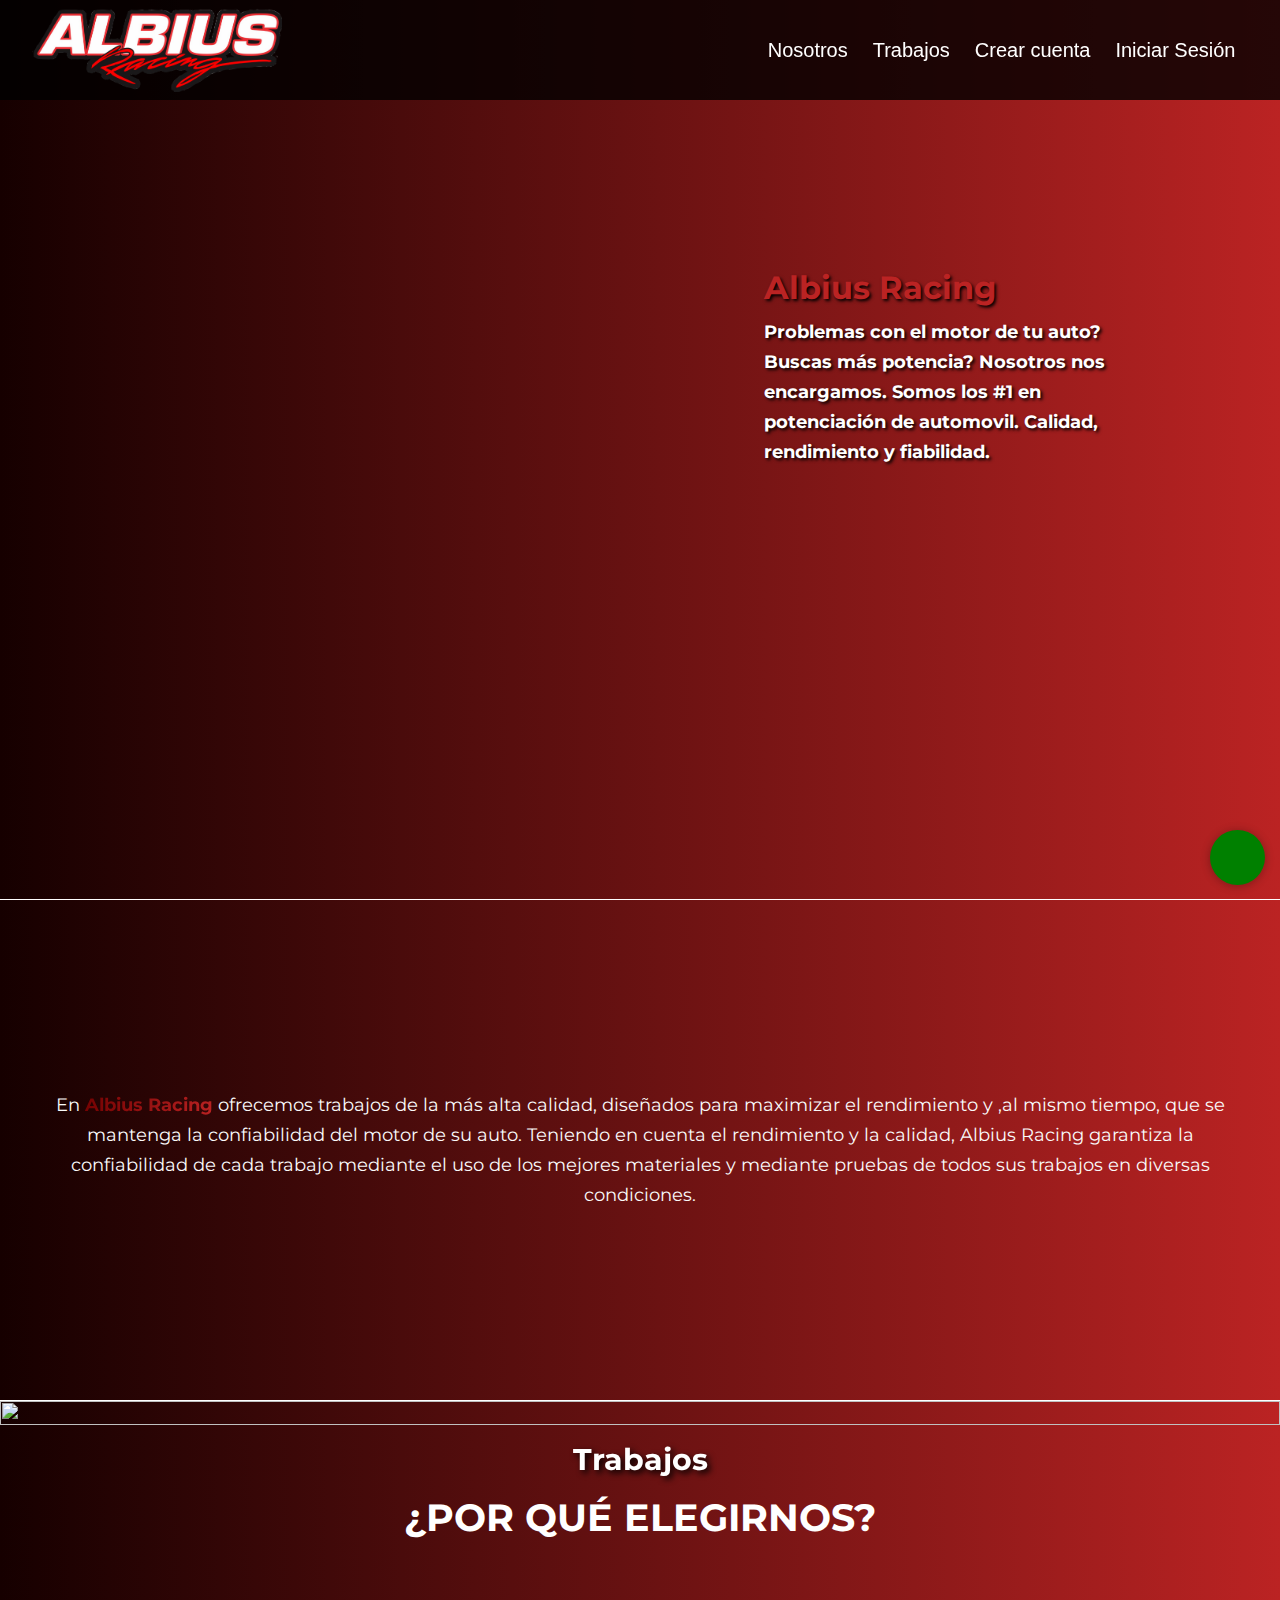
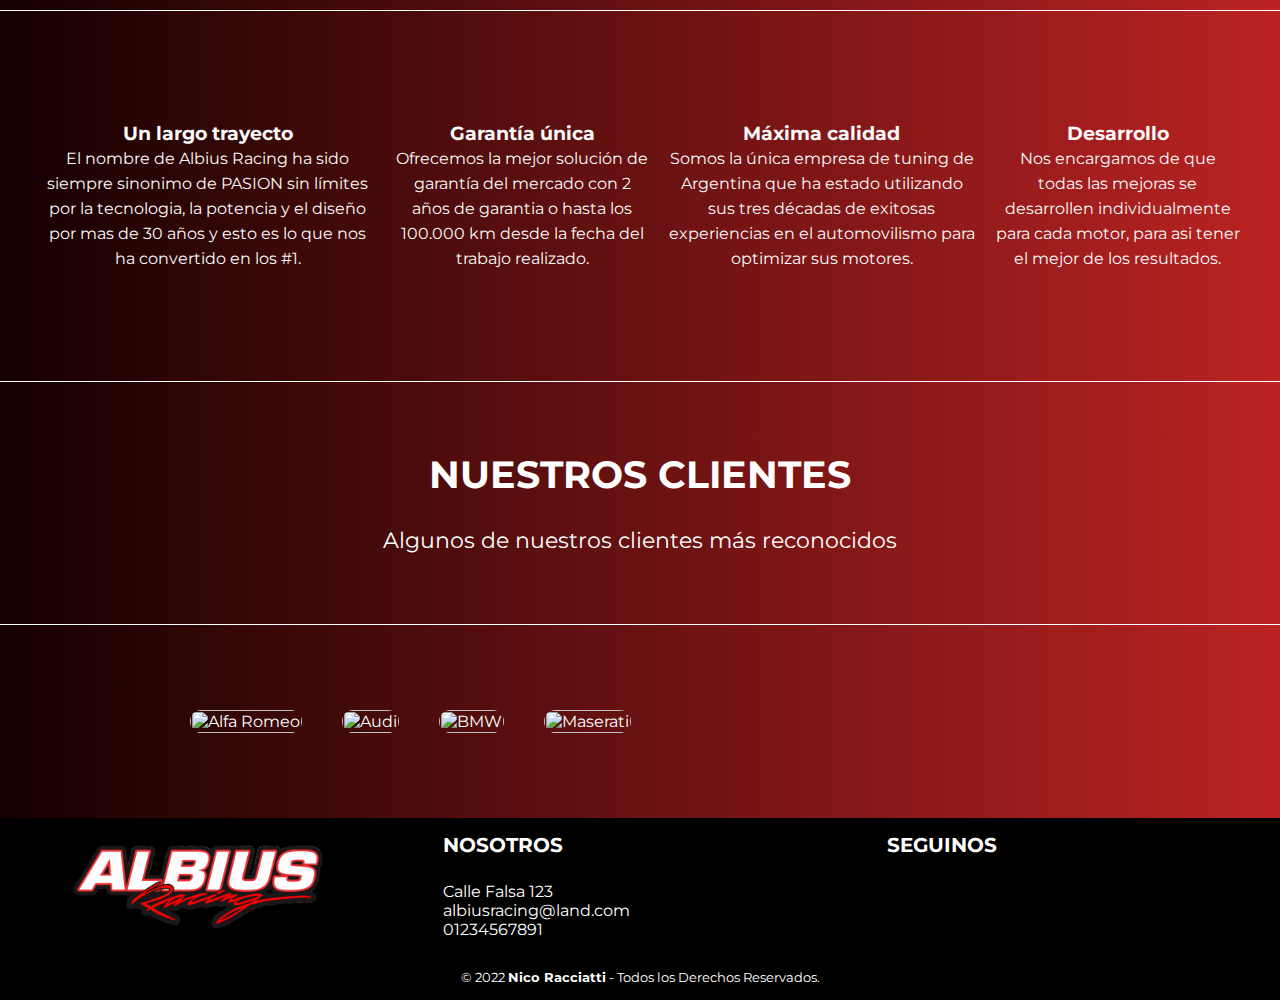
==== commit 649a4488: "Agregue form Registro y Login" ====
--- a/index.html
+++ b/index.html
@@ -21,7 +21,8 @@
                 <!-- <li class="navbar-item"><a href="#">Inicio</a></li> -->
                 <li class="navbar-item"><a href="#us">Nosotros</a></li>
                 <li class="navbar-item"><a href="#works">Trabajos</a></li>
-                <li class="navbar-item"><a href="#">Asesoramiento</a></li>
+                <li class="navbar-item"><a href="./sign-in.html">Crear cuenta</a></li>
+                <li class="navbar-item"><a href="./login.html">Iniciar Sesión</a></li>
                 <!-- <li class="navbar-item"><a href="#">Contacto</a></li> -->
             </ul>
             
@@ -42,6 +43,7 @@
 
         <section class="section-three" id="works">
             <div class="slider">
+                <h3>Trabajos</h3>
                 <ul>                    
                         <li><img src= "https://www.abt-sportsline.com/fileadmin/user_upload/ABT_RS6_Signature_Edition_02_R5B02096.jpg" alt=""></li>
                         <li><img src="https://www.abt-sportsline.com/fileadmin/user_upload/Audi_RS7-R_ABT_HR22_individual-1.jpg" alt=""></li>
@@ -87,8 +89,8 @@
                         <img class="section-five-img"
                         src="https://seeklogo.com/images/A/Alfa_Romeo-logo-176ACD26B1-seeklogo.com.png"
                         alt="Alfa Romeo"/>
+                        <div class="overlay">Alfa Romeo</div>
                     </div>
-                     <div class="overlay">Alfa Romeo</div>
                     
                      <div class="section-five-5">
                         <img class="section-five-img"
--- a/styles.css
+++ b/styles.css
@@ -208,6 +208,15 @@
     padding: 30px 40px;
 }  */
 
+.section-three h3{
+    position: absolute;
+    font-size: 30px;
+    text-align: center;
+    width: 100%;
+    margin-top: 40px;
+    text-shadow: black 0.1em 0.1em 0.2em
+}
+
 /********* SLIDER ********/
 
 .slider {
@@ -308,7 +317,7 @@
     border-radius: 20px;
 }
 
-.section-five:hover .overlay{
+.section-five-5:hover .overlay{
     opacity: 1;
 }
 
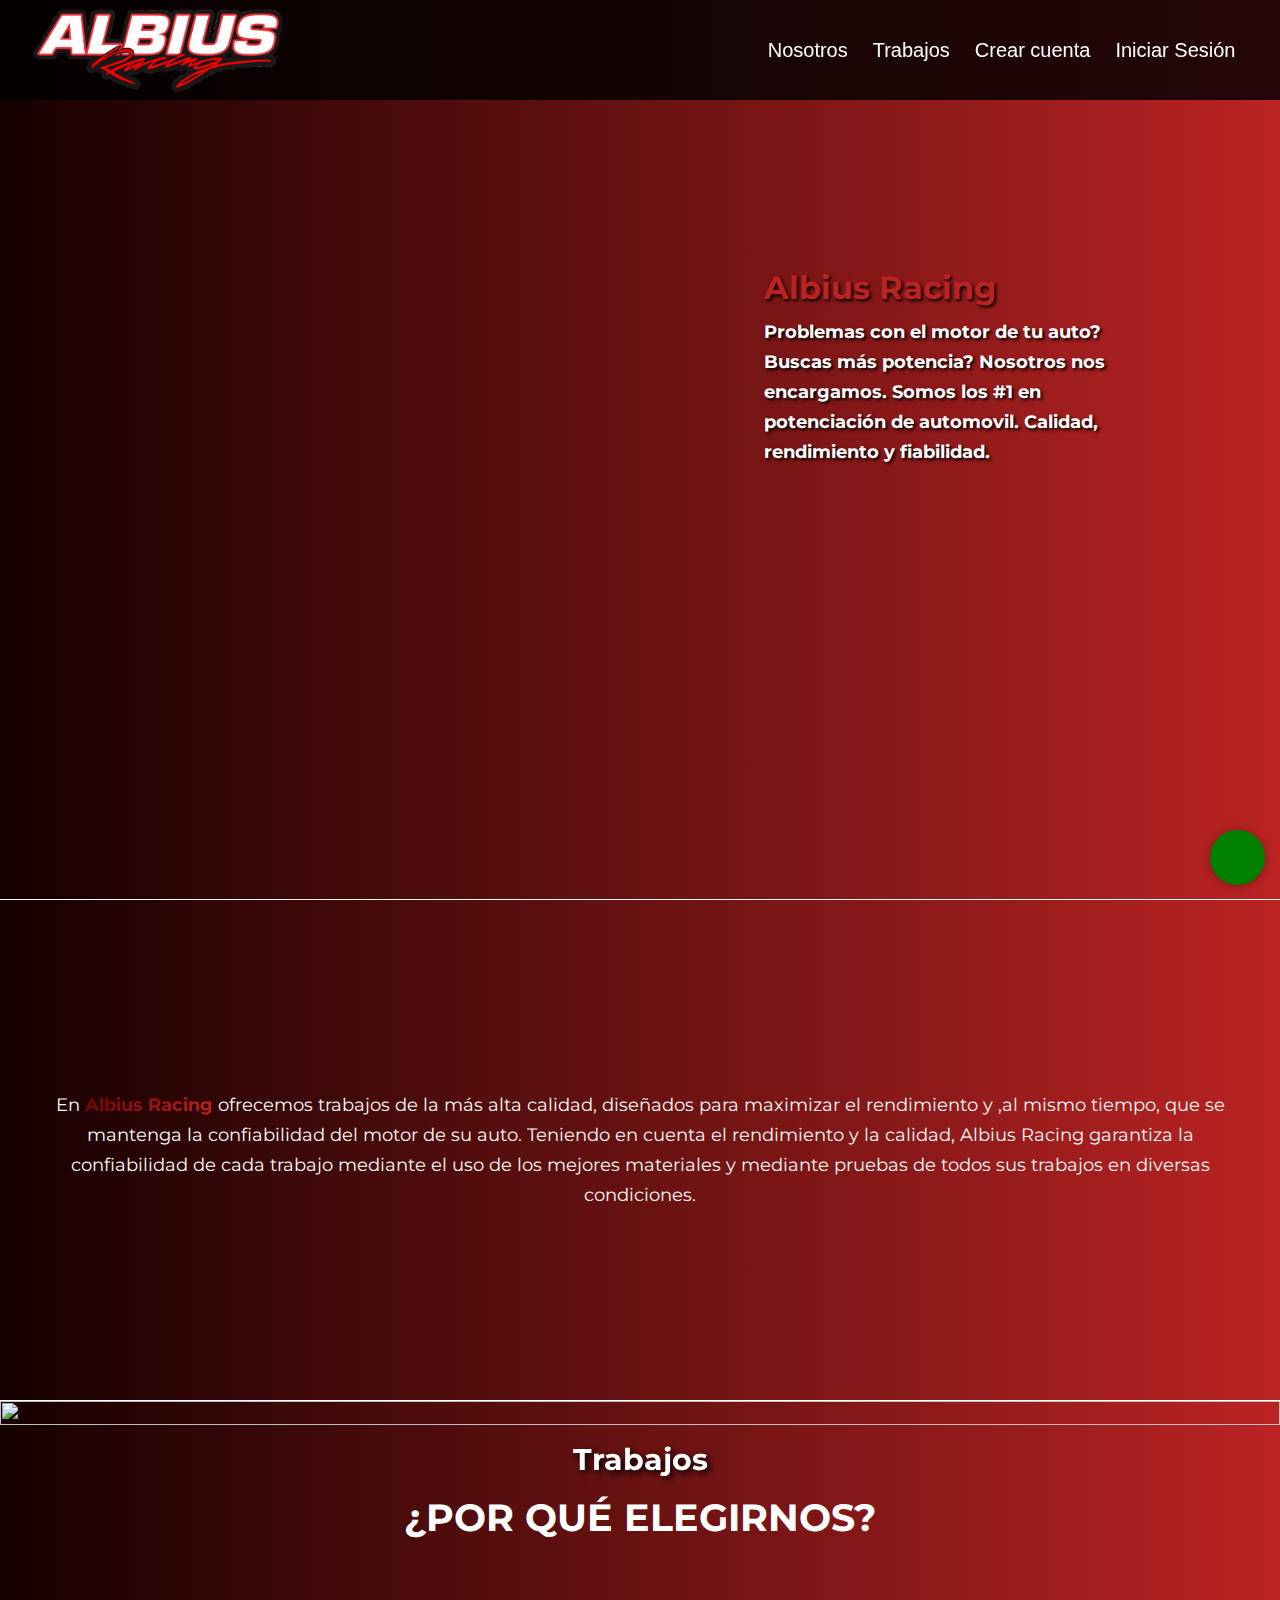
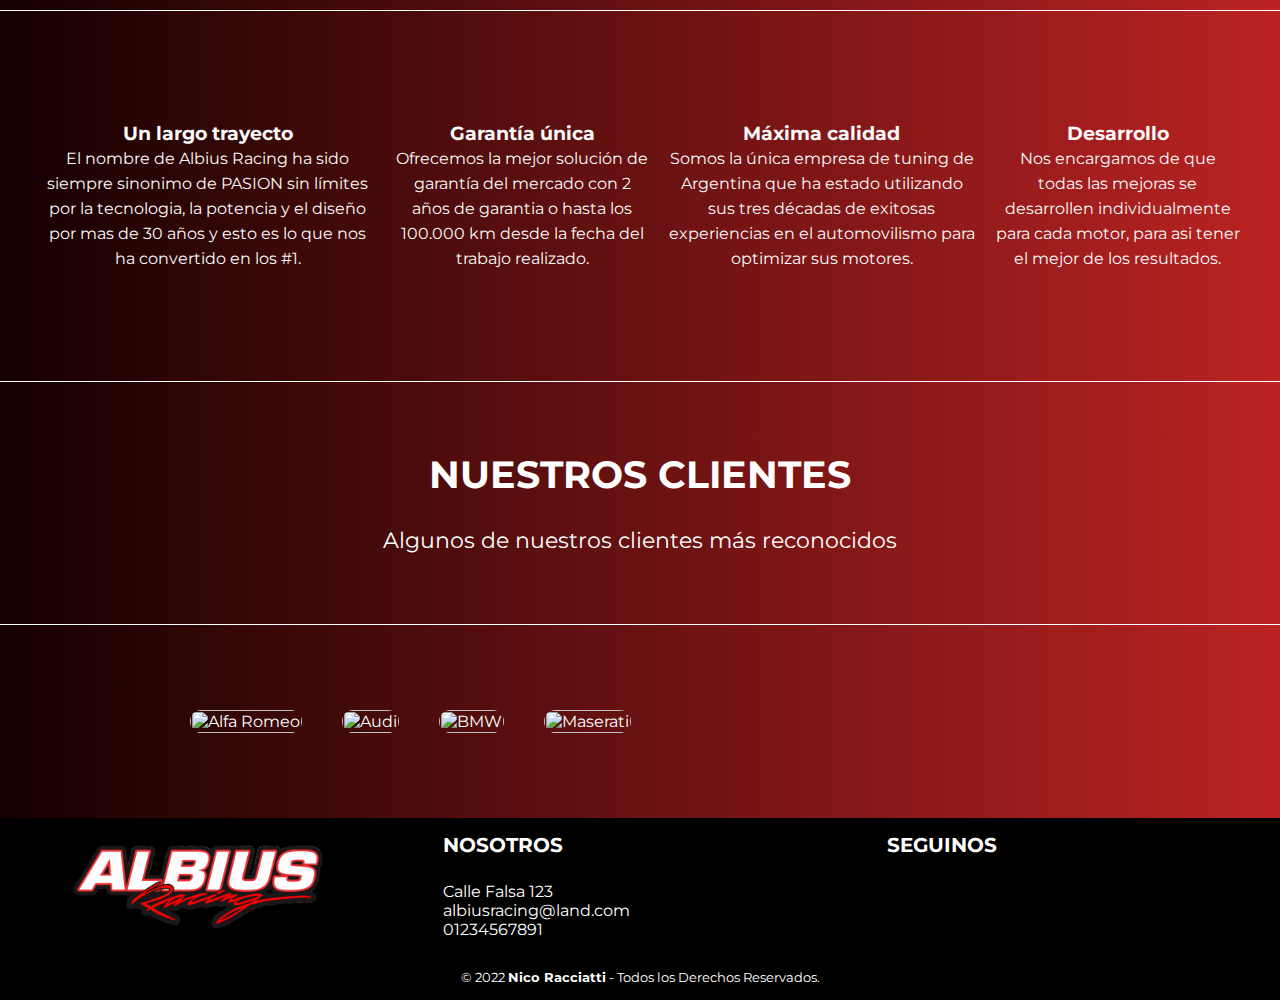
==== commit a2de911c: "menu hamburguesa y correcion de codigo" ====
--- a/index.html
+++ b/index.html
@@ -16,7 +16,17 @@
             <img class="navbar-logo" src="img/D550F4B9-DA82-4A75-90AB-40E861EF6966.PNG"
             alt="Albius Racing" />
             
+            <label for="hamburguesa">
+                <div class="hamburguer-menu">
+                    <span></span>
+                    <span></span>
+                    <span></span>
+                    <span></span>
+                </div>
+            </label>
             
+            
+            <input type="checkbox" name="hamburguesa" id="hamburguesa" class="hamburguesa">
             <ul class="navbar">
                 <!-- <li class="navbar-item"><a href="#">Inicio</a></li> -->
                 <li class="navbar-item"><a href="#us">Nosotros</a></li>
--- a/styles.css
+++ b/styles.css
@@ -69,6 +69,11 @@
     color: red;
     transition: color .6s;
 }
+
+.hamburguesa{
+    display: none;
+}
+
 
 
 
@@ -229,7 +234,7 @@
     display: flex;
     padding: 0;
     width: 400%;
-
+    
     animation: cambio 20s infinite alternate-reverse;
 }
 
@@ -383,7 +388,7 @@
 
 /* MEDIA QUERYS */
 
- @media screen and (max-width: 1024px ) {
+@media screen and (max-width: 1024px ) {
     .section-one-container{
         background-repeat: no-repeat;
         background-size: cover;
@@ -402,12 +407,55 @@
     .beneficios h3{
         margin-bottom: 10px;
     }
-
+    
 } 
 
 
 
 @media screen and (max-width:800px){
+    .hamburguer-menu{
+        margin: 0;
+        display: flex;
+        flex-direction: column;
+        justify-content: space-around;
+        width: 58px;
+        height: 45px;
+        padding: 10px;
+        border-radius: 5px;
+        cursor: pointer;
+        background: linear-gradient(to right, #750202, #bb2323);
+    }
+    
+    .hamburguer-menu span {
+        width: 40px;
+        height: 4px;
+        background: #fafafa;
+    }
+    
+    .hamburguesa {
+        display: none;
+    }
+    
+    .navbar{
+        display: none;
+        text-align: center;
+        width: 150px;
+        margin: auto;
+        background: linear-gradient(to right, #750202, #bb2323);
+    }
+
+    .navbar-item {
+        list-style: none;
+        display: block;
+        padding: 10px 0;
+        color: #fafafa;
+    }
+
+    .hamburguesa:checked + .navbar {
+        display: block;
+    }
+
+
     .section-one-txt {
         width: 100%;
         display: flex;
@@ -424,7 +472,7 @@
     }
     
     
-
+    
     .footer .footer-container {
         width: 85%;
         grid-template-columns: repeat(1, 1fr);
@@ -440,16 +488,13 @@
 
 @media screen and (max-width:700px){
     .navbar {
-        display: none;
-        /* background-color: #ff001d; 
         border-radius: 4px;
-        padding: 10px; */
+        padding: 10px; 
     }
 
     .navbar-container {
         display: flex;
-        align-items: center;
-        justify-content:center;
+        justify-content:space-between;
         width: 95%;
         margin: auto;
         height: 100px;  
